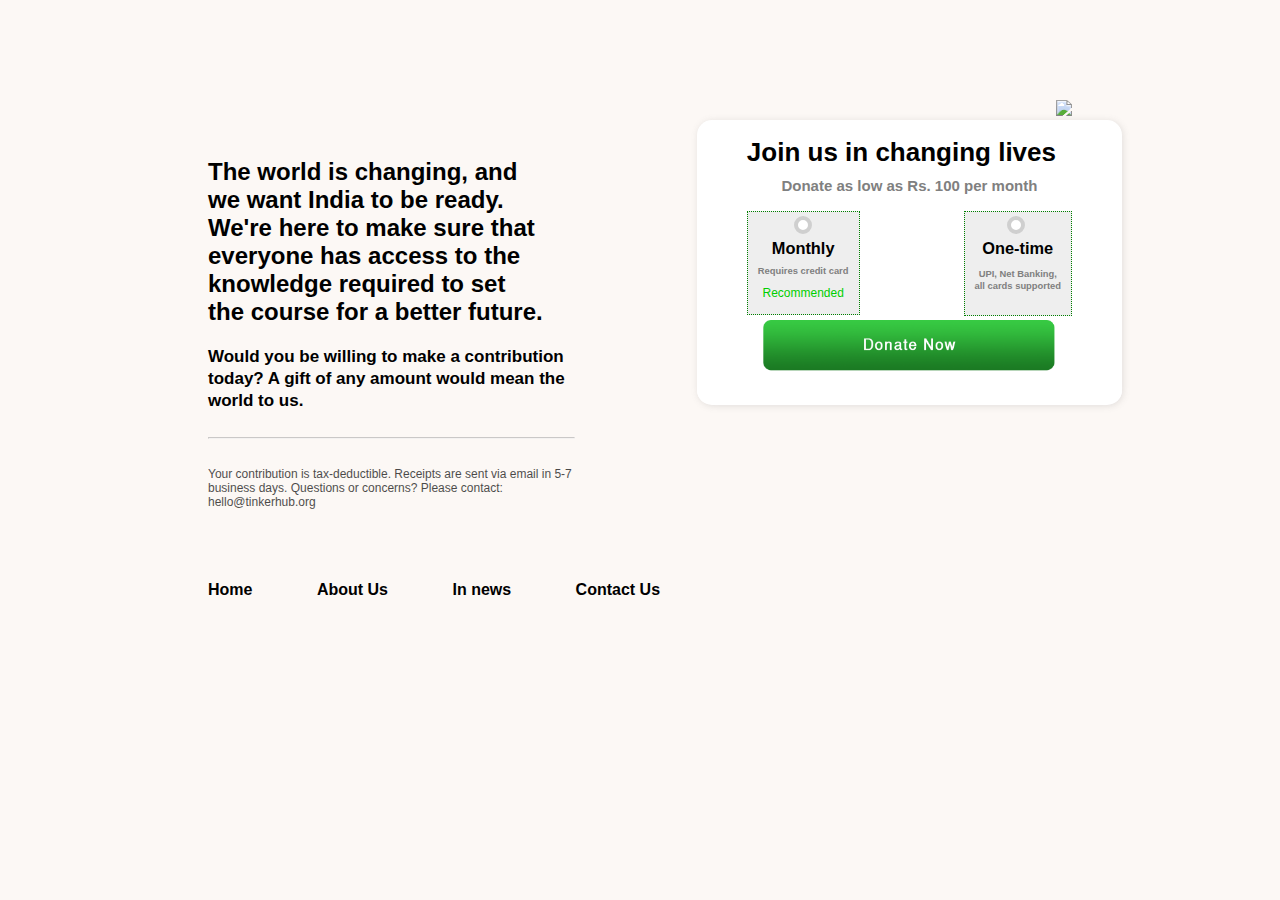
==== index.html @ a9831fdf "Added half of right side, corrected alignment" ====
<!DOCTYPE html>
<html>

<head>
    <title>TinkerHub Foundation - Donations</title>
    <link rel="stylesheet" href="css/style.css" type="text/css">
</head>

<body>
    <div class="text-description">
        <img src="images/TinkerHub_Foundation.png" alt="">
        <h2>The world is changing, and
            <br>we want India to be ready.
            <br>We're here to make sure that
            <br>everyone has access to the
            <br>knowledge required to set
            <br>the course for a better future.
        </h2>
        <h3>
            Would you be willing to make a contribution
            <br>today? A gift of any amount would mean the
            <br>world to us.
        </h3>
        <hr><br>
        <h5>
            Your contribution is tax-deductible. Receipts are sent via email in 5-7
            <br>business days. Questions or concerns? Please contact:
            <br>hello@tinkerhub.org
        </h5>
        <br><br>
        <ul class="footer">
            <li>
                <a href="home.html">Home</a>
            </li>
            <li>
                <a href="about.html">About Us</a>
            </li>
            <li>
                <a href="innews.html">In news</a>
            </li>
            <li>
                <a href="contactus.html">Contact Us</a>
            </li>
        </ul>
    </div>
    <div class="donbox">
        <div class="boxborder">
            <img class="hearticon" src="images/heart.png">
            <h1>Join us in changing lives</h1>
            <h5>Donate as low as Rs. 100 per month</h5>
            <div class="boxelements1">
                <input type="radio" id="radio_1" class="radio1" name="payment" value="monthly">
                <label for="radio_1" class="label1">
                    <span class="selection"></span>
                </label>
                <h3>Monthly</h3>
                <h6>Requires credit card</h6>
                <h4 class="recommend">Recommended</h4>
            </div>
            <div class="boxelements2">
                <input type="radio" id="radio_2" class="radio" name="payment" value="one-time">
                <label for="radio_2" class="label2">
                    <span class="selection"></span>
                </label>
                <h3>One-time</h3>
                <h6>UPI, Net Banking, <br><br>all cards supported</h6>
            </div>
            <div class="donatebutton">
                <a href=""></a>
            </div>
        </div>
        
        

    </div>
</body>

</html>
---- css/style.css ----
body
{
    background-color: #fcf8f5;
    margin-top: 50px;
    padding: 0%;
}
/*------------------------Text and Menu on the Left Side------------------------------*/
.text-description
{
    font-family: sans-serif;
    float: left;
    margin-left: 180px;
    margin-top: 70px;
}
.text-description img
{
    margin-left: 0%;
    max-width: 200px;
    height: auto;
}
.text-description h2
{
    margin-left: 20px;
    font-size: 24px;
    font-weight: bold;
    line-height: 28px;

}
.text-description h3
{
    margin-left: 20px;
    font-size: 17px;
    font-weight: bold;
    line-height: 22px;

}
body div hr
{
    float: left;
    width: 365px;
    margin-left: 20px;
    opacity: 50%;
}
.text-description h5
{
    margin-left: 20px;
    font-size: 12px;
    font-weight: lighter;
    opacity: 70%;
}
body div ul
{
    font-weight: bold;
    list-style: none outside none;
    float: left;
    margin-left: -60px;
    text-align: center;
}
body div ul li
{
    display: inline-block;
	margin: 0 0 0 20px;
	padding: 0;
	width: auto;
}
body div ul li a
{
    border: solid;
    border-color: transparent;
    border-width: 10px 20px 10px 20px;
    border-radius: 4px;
    color: #000000;
    text-decoration: none;
}
body div ul li a:hover
{
    transition: all 0.5s;
    background-color: #fce7e4;
    color: #da0000;
    border-color: #fce7e4;
}
/*------------------------Donation selection box on the Right Side------------------------------*/
body div.donbox div.boxborder 
{
    box-shadow: 1px 1px 7px rgba(117, 117, 117, 0.192);
    position: relative;
}
body div.donbox div.boxborder img 
{
    position: relative;
    top: -20px;
    max-width: 45px;
    height: auto;
}
body div.boxborder
{
    background-color: white;
    font-family: sans-serif;
    text-align: center;
    margin-top: 70px;
    float: right;
    max-width: 500px;
    height: auto;
    margin-right: 150px;
    border: solid white;
    border-width: 0px 50px 30px;
    border-radius: 15px;
}
body .boxborder h1
{
    float: inline-start;
    font-size: 26px;
}
body .boxborder h5
{
    font-size: 15px;
    line-height: 0px;
    color: grey;
}
body div.donbox div.boxelements1
{
    display: block;
    border: 1px dotted green;
    background-color: #eeeeee;
    float: left;
    line-height: 1px;
    font-size: 14px;
    padding: 4px 10px;
}
body div.donbox div.boxelements1 h6
{
    color: grey;
    line-height: 0px;
}
body div.donbox div.boxelements1 .recommend
{
    font-size: 12px;
    color: #00ce00;
    line-height: 1px;
    font-weight: normal;
    
}
body div.donbox div.boxelements2
{
    display: block;
    border: 1px dotted green;
    background-color: #eeeeee;
    float: right;
    line-height: 1px;
    font-size: 14px;
    padding: 4px 10px;
}
body div.donbox div.boxelements2 h6
{
    color: grey;
    line-height: 6px;
}
body div.donbox div.boxelements1 .radio1
{
    opacity: 0%;
}
body div.donbox div.boxelements1 .label1
{
    position: absolute;
    left: 47px;
    height: 10px;
    width: 10px;
    background-color: #ffffff;
    border-radius: 50%;
    border: 4px solid #cfcfcf;
}
body div.donbox div.boxelements1 .radio1:hover + .label1
{
    position: absolute;
    left: 47px;
    height: 6px;
    width: 6px;
    background-color: #ffffff;
    border-radius: 50%;
    border: 6px solid #a0beff;
}
body div.donbox div.boxelements1 .radio1:checked + .label1
{
    position: absolute;
    left: 47px;
    height: 6px;
    width: 6px;
    background-color: #ffffff;
    border-radius: 50%;
    border: 6px solid #1761ff;
}
body div.donbox div.boxelements2 .radio
{
    opacity: 0%;
}
body div.donbox div.boxelements2 .label2
{
    position: absolute;
    right: 47px;
    height: 10px;
    width: 10px;
    background-color: #ffffff;
    border-radius: 50%;
    border: 4px solid #cfcfcf;
}
body div.donbox div.boxelements2 .radio:hover + .label2
{
    position: absolute;
    right: 47px;
    height: 6px;
    width: 6px;
    background-color: #ffffff;
    border-radius: 50%;
    border: 6px solid #a0beff;
}
body div.donbox div.boxelements2 .radio:checked + .label2
{
    position: absolute;
    right: 47px;
    height: 6px;
    width: 6px;
    background-color: #ffffff;
    border-radius: 50%;
    border: 6px solid #1761ff;
}
body div.donbox div.boxborder div.donatebutton
{
    text-align: center;
}
body div.donbox div.boxborder div.donatebutton a
{
    display: inline-block;
    background: url(../images/donatebutton.png) no-repeat;   
    width: 300px;
    height: 55px;
    background-size: 100%;
    background-position: 0% 0%;
}
body div.donbox div.boxborder div.donatebutton a:hover
{
    background-position: 0% 50%;
}
body div.donbox div.boxborder div.donatebutton a:active
{
    background-position: 0% 100%;
}
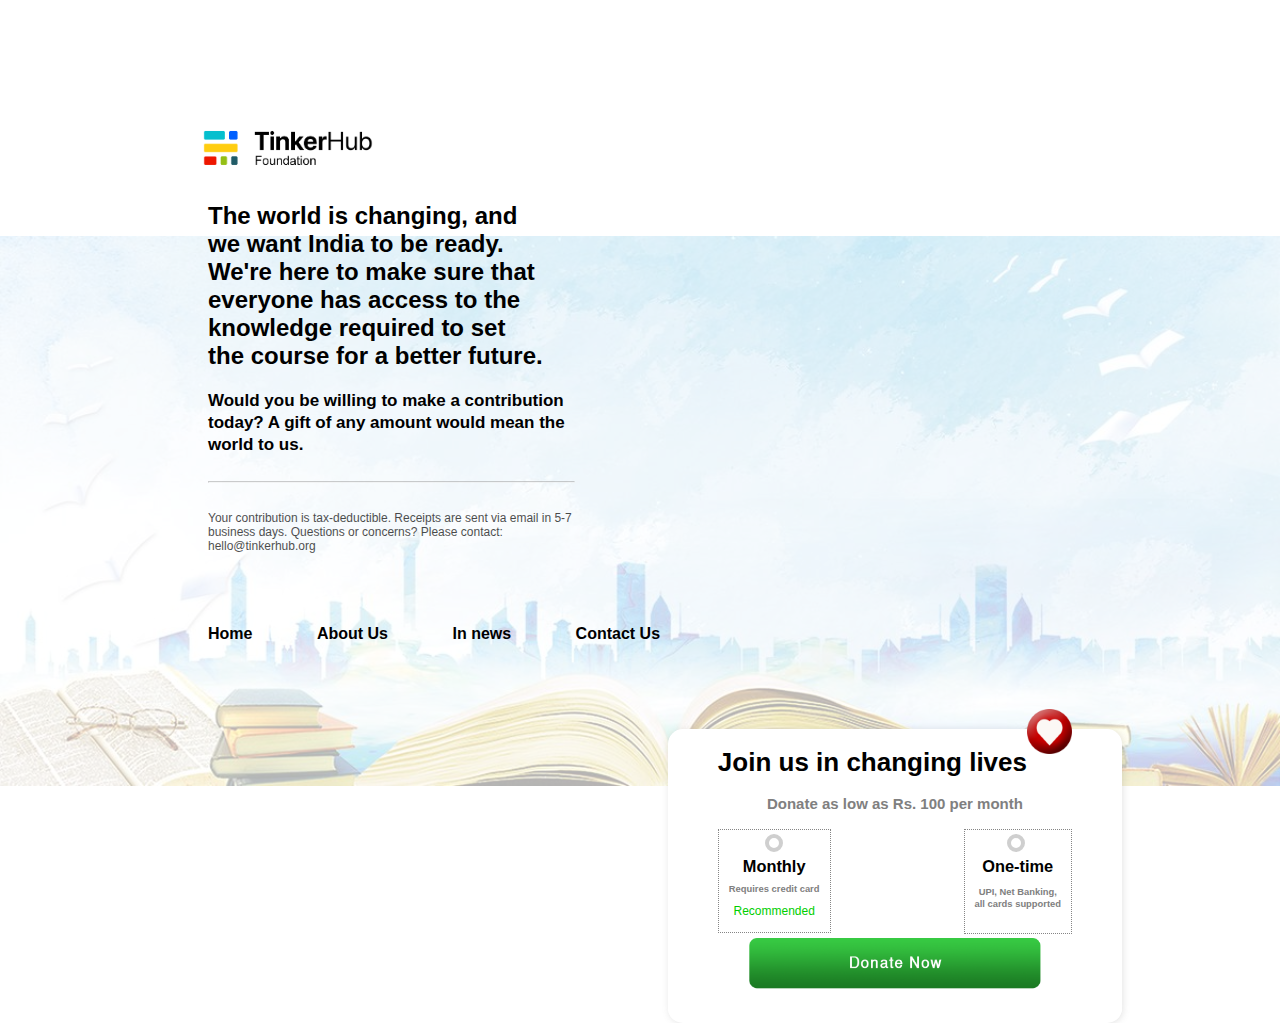
==== commit ebbb3dc2: "added a background image" ====
--- a/index.html
+++ b/index.html
@@ -7,6 +7,21 @@
 </head>
 
 <body>
+    <div class="background-image">
+        <style>
+            body {
+              background-image: url('images/bg.jpg');
+              height: 100%; 
+
+               /* Center and scale the image nicely */
+               background-position: center;
+               background-repeat: no-repeat;
+               background-size: contain;
+               background-color: rgba(255,255,255,0.7);
+               background-blend-mode: lighten;
+            }
+        </style>
+    </div>
     <div class="text-description">
         <img src="images/TinkerHub_Foundation.png" alt="">
         <h2>The world is changing, and
@@ -23,9 +38,9 @@
         </h3>
         <hr><br>
         <h5>
-            Your contribution is tax-deductible. Receipts are sent via email in 5-7
+            <b>Your contribution is tax-deductible. Receipts are sent via email in 5-7
             <br>business days. Questions or concerns? Please contact:
-            <br>hello@tinkerhub.org
+            <br>hello@tinkerhub.org</b>
         </h5>
         <br><br>
         <ul class="footer">
--- a/css/style.css
+++ b/css/style.css
@@ -120,8 +120,8 @@
 body div.donbox div.boxelements1
 {
     display: block;
-    border: 1px dotted green;
-    background-color: #eeeeee;
+    border: 1px dotted #858585;
+    background-color: transparent;
     float: left;
     line-height: 1px;
     font-size: 14px;
@@ -143,8 +143,8 @@
 body div.donbox div.boxelements2
 {
     display: block;
-    border: 1px dotted green;
-    background-color: #eeeeee;
+    border: 1px dotted #858585;
+    background-color: transparent;
     float: right;
     line-height: 1px;
     font-size: 14px;
@@ -188,6 +188,7 @@
     background-color: #ffffff;
     border-radius: 50%;
     border: 6px solid #1761ff;
+    transition: all .5s;
 }
 body div.donbox div.boxelements2 .radio
 {
@@ -222,6 +223,7 @@
     background-color: #ffffff;
     border-radius: 50%;
     border: 6px solid #1761ff;
+    transition: all .5s;
 }
 body div.donbox div.boxborder div.donatebutton
 {
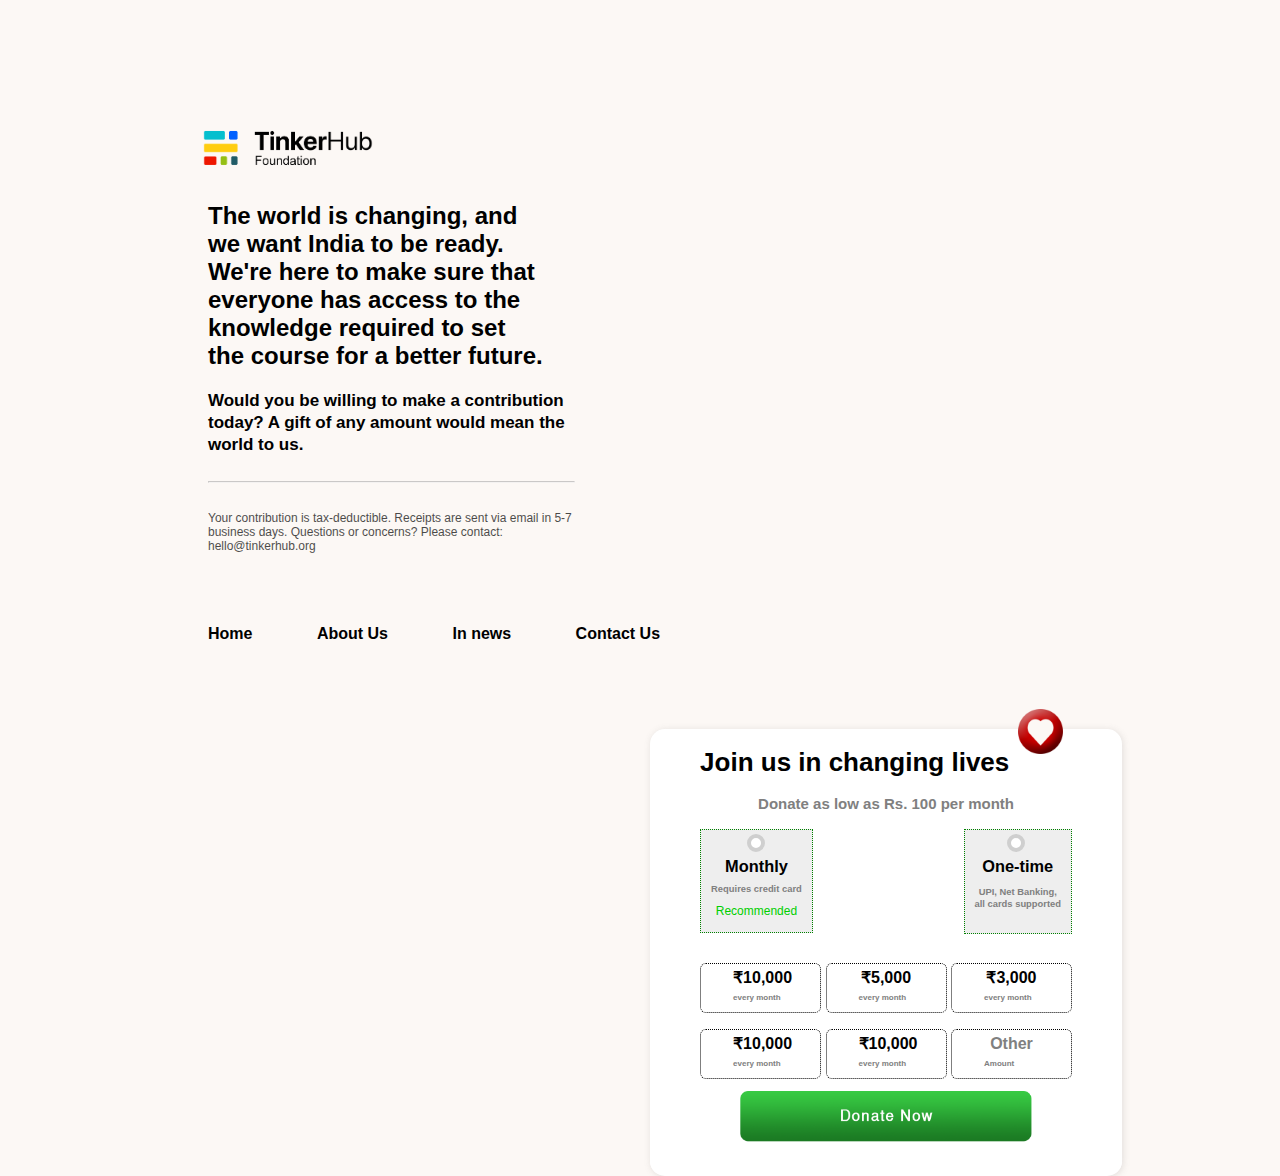
==== commit ecae0e13: "Added buttons for choosing amount" ====
--- a/index.html
+++ b/index.html
@@ -7,21 +7,6 @@
 </head>
 
 <body>
-    <div class="background-image">
-        <style>
-            body {
-              background-image: url('images/bg.jpg');
-              height: 100%; 
-
-               /* Center and scale the image nicely */
-               background-position: center;
-               background-repeat: no-repeat;
-               background-size: contain;
-               background-color: rgba(255,255,255,0.7);
-               background-blend-mode: lighten;
-            }
-        </style>
-    </div>
     <div class="text-description">
         <img src="images/TinkerHub_Foundation.png" alt="">
         <h2>The world is changing, and
@@ -38,9 +23,9 @@
         </h3>
         <hr><br>
         <h5>
-            <b>Your contribution is tax-deductible. Receipts are sent via email in 5-7
+            Your contribution is tax-deductible. Receipts are sent via email in 5-7
             <br>business days. Questions or concerns? Please contact:
-            <br>hello@tinkerhub.org</b>
+            <br>hello@tinkerhub.org
         </h5>
         <br><br>
         <ul class="footer">
@@ -79,15 +64,25 @@
                 </label>
                 <h3>One-time</h3>
                 <h6>UPI, Net Banking, <br><br>all cards supported</h6>
-            </div>
+            </div>  
+            <br><br><br>            <br><br><br> <br>
+
+                <button style="padding: 0px 32px; text-align: center; text-decoration: none; border-radius: 6px; display: inline-block; font-size: 1.0em; height: 50px; width: 121px; position: relative;border-style: dotted;"><span>&#8377;</span>10,000<br><h1 style="font-weight: bolder; font-size: 0.5em;color: grey">every month</h1></button>
+                 <button style="padding: 0px 32px; text-align: center; text-decoration: none; border-radius: 6px; display: inline-block; font-size: 1.0em; height: 50px; width: 121px; position: relative;border-style: dotted;"><span>&#8377;</span>5,000<br><h1 style="font-weight: bolder; font-size: 0.5em;color: grey">every month</h1></button>
+
+                  <button style="padding: 0px 32px; text-align: center; text-decoration: none; border-radius: 6px; display: inline-block; font-size: 1.0em; height: 50px; width: 121px; position: relative;border-style: dotted;"><span>&#8377;</span>3,000<br><h1 style="font-weight: bolder; font-size: 0.5em;color: grey">every month</h1></button>
+                  <br>
+                  <button style="padding: 0px 32px; text-align: center; text-decoration: none; border-radius: 6px; display: inline-block; font-size: 1.0em; height: 50px; width: 121px; position: relative;border-style: dotted;"><span>&#8377;</span>10,000<br><h1 style="font-weight: bolder; font-size: 0.5em;color: grey">every month</h1></button>
+                  <button style="padding: 0px 32px; text-align: center; text-decoration: none; border-radius: 6px; display: inline-block; font-size: 1.0em; height: 50px; width: 121px; position: relative;border-style: dotted;"><span>&#8377;</span>10,000<br><h1 style="font-weight: bolder; font-size: 0.5em;color: grey">every month</h1></button>
+                  <button style="padding: 0px 32px; text-align: center; text-decoration: none; border-radius: 6px; display: inline-block; font-size: 1.0em; height: 50px; width: 121px; position: relative;border-style: dotted;color: grey">Other<br><h1 style="font-weight: bolder; font-size: 0.5em;color: grey">Amount</h1></button>
+                  <div style="display: inline;" align="center">
+                    </div>
             <div class="donatebutton">
                 <a href=""></a>
-            </div>
-        </div>
-        
+            </div>        
         
 
     </div>
 </body>
 
-</html>+</html>
--- a/css/style.css
+++ b/css/style.css
@@ -120,8 +120,8 @@
 body div.donbox div.boxelements1
 {
     display: block;
-    border: 1px dotted #858585;
-    background-color: transparent;
+    border: 1px dotted green;
+    background-color: #eeeeee;
     float: left;
     line-height: 1px;
     font-size: 14px;
@@ -143,8 +143,8 @@
 body div.donbox div.boxelements2
 {
     display: block;
-    border: 1px dotted #858585;
-    background-color: transparent;
+    border: 1px dotted green;
+    background-color: #eeeeee;
     float: right;
     line-height: 1px;
     font-size: 14px;
@@ -188,7 +188,6 @@
     background-color: #ffffff;
     border-radius: 50%;
     border: 6px solid #1761ff;
-    transition: all .5s;
 }
 body div.donbox div.boxelements2 .radio
 {
@@ -223,7 +222,6 @@
     background-color: #ffffff;
     border-radius: 50%;
     border: 6px solid #1761ff;
-    transition: all .5s;
 }
 body div.donbox div.boxborder div.donatebutton
 {
@@ -245,4 +243,34 @@
 body div.donbox div.boxborder div.donatebutton a:active
 {
     background-position: 0% 100%;
-}+}
+
+/* GENERAL BUTTON STYLING */
+button,
+button::after {
+  -webkit-transition: all 0.3s;
+  -moz-transition: all 0.3s;
+  -o-transition: all 0.3s;
+  transition: all 0.3s;
+}
+button {
+  background: none;
+  border: 1px solid #000000;
+  border-radius: 10px;
+  color: #000000;
+  display: block;
+  font-size: 1em;
+  font-weight: bold;
+  margin: 0.5em auto;
+  padding: 1em 1em;
+  position: ;
+  text-transform: auto;
+}
+
+
+
+button:hover {
+  color: green;
+}
+
+
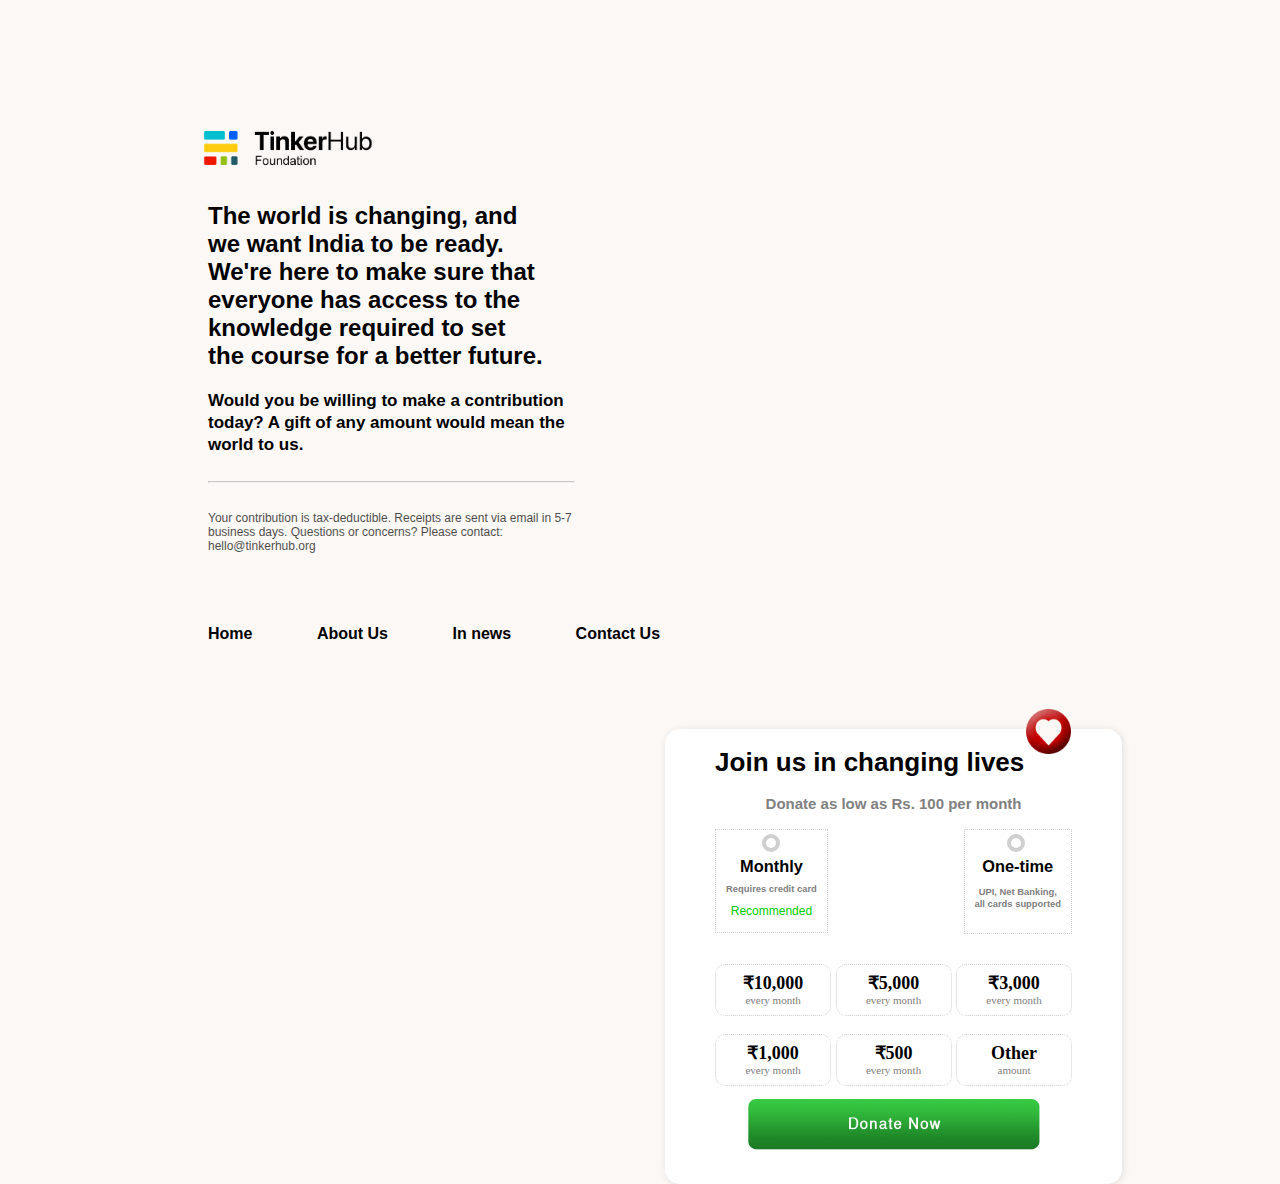
==== commit dfe251e6: "Merge pull request #14 from GameGodS3/FrontEnd" ====
--- a/index.html
+++ b/index.html
@@ -65,22 +65,27 @@
                 <h3>One-time</h3>
                 <h6>UPI, Net Banking, <br><br>all cards supported</h6>
             </div>  
-            <br><br><br>            <br><br><br> <br>
-
-                <button style="padding: 0px 32px; text-align: center; text-decoration: none; border-radius: 6px; display: inline-block; font-size: 1.0em; height: 50px; width: 121px; position: relative;border-style: dotted;"><span>&#8377;</span>10,000<br><h1 style="font-weight: bolder; font-size: 0.5em;color: grey">every month</h1></button>
-                 <button style="padding: 0px 32px; text-align: center; text-decoration: none; border-radius: 6px; display: inline-block; font-size: 1.0em; height: 50px; width: 121px; position: relative;border-style: dotted;"><span>&#8377;</span>5,000<br><h1 style="font-weight: bolder; font-size: 0.5em;color: grey">every month</h1></button>
-
-                  <button style="padding: 0px 32px; text-align: center; text-decoration: none; border-radius: 6px; display: inline-block; font-size: 1.0em; height: 50px; width: 121px; position: relative;border-style: dotted;"><span>&#8377;</span>3,000<br><h1 style="font-weight: bolder; font-size: 0.5em;color: grey">every month</h1></button>
-                  <br>
-                  <button style="padding: 0px 32px; text-align: center; text-decoration: none; border-radius: 6px; display: inline-block; font-size: 1.0em; height: 50px; width: 121px; position: relative;border-style: dotted;"><span>&#8377;</span>10,000<br><h1 style="font-weight: bolder; font-size: 0.5em;color: grey">every month</h1></button>
-                  <button style="padding: 0px 32px; text-align: center; text-decoration: none; border-radius: 6px; display: inline-block; font-size: 1.0em; height: 50px; width: 121px; position: relative;border-style: dotted;"><span>&#8377;</span>10,000<br><h1 style="font-weight: bolder; font-size: 0.5em;color: grey">every month</h1></button>
-                  <button style="padding: 0px 32px; text-align: center; text-decoration: none; border-radius: 6px; display: inline-block; font-size: 1.0em; height: 50px; width: 121px; position: relative;border-style: dotted;color: grey">Other<br><h1 style="font-weight: bolder; font-size: 0.5em;color: grey">Amount</h1></button>
-                  <div style="display: inline;" align="center">
-                    </div>
+            <div class="amounts">
+                    <br><br><br><br><br><br><br>
+                    <!--button><span>&#8377;</span>10,000<br><h1>every month</h1></button>
+                    <button><span>&#8377;</span>10,000<br><h1>every month</h1></button>
+                    <button><span>&#8377;</span>10,000<br><h1>every month</h1></button>
+                    <br>
+                    <button><span>&#8377;</span>10,000<br><h1>every month</h1></button>
+                    <button><span>&#8377;</span>10,000<br><h1>every month</h1></button>
+                    <button>Other<br><h1>Amount</h1></button-->
+                    <input id="10k" type="radio" class="amountradio" name="amount" value="10000"><label for="10k" class="label"><span>&#8377;</span>10,000<p>every month</p></label></input>
+                    <input id="5k" type="radio" class="amountradio" name="amount" value="5000"><label for="5k" class="label"><span>&#8377;</span>5,000<p>every month</p></label></input>
+                    <input id="3k" type="radio" class="amountradio" name="amount" value="3000"><label for="3k" class="label"><span>&#8377;</span>3,000<p>every month</p></label></input>
+                    <br>
+                    <input id="1k" type="radio" class="amountradio" name="amount" value="1000"><label for="1k" class="label"><span>&#8377;</span>1,000<p>every month</p></label></input>
+                    <input id="5c" type="radio" class="amountradio" name="amount" value="500"><label for="5c" class="label"><span>&#8377;</span>500<p>every month</p></label></input>
+                    <input id="x" type="radio" class="amountradio" name="amount" value="other"><label for="x" class="label">Other<p>amount</p></label></input>
+            </div>
             <div class="donatebutton">
                 <a href=""></a>
             </div>        
-        
+        </div>
 
     </div>
 </body>
--- a/css/style.css
+++ b/css/style.css
@@ -120,8 +120,8 @@
 body div.donbox div.boxelements1
 {
     display: block;
-    border: 1px dotted green;
-    background-color: #eeeeee;
+    border: 1px dotted #cfcfcf;
+    background-color: transparent;
     float: left;
     line-height: 1px;
     font-size: 14px;
@@ -143,8 +143,8 @@
 body div.donbox div.boxelements2
 {
     display: block;
-    border: 1px dotted green;
-    background-color: #eeeeee;
+    border: 1px dotted #cfcfcf;
+    background-color: transparent;
     float: right;
     line-height: 1px;
     font-size: 14px;
@@ -188,6 +188,7 @@
     background-color: #ffffff;
     border-radius: 50%;
     border: 6px solid #1761ff;
+    transition: all .5s;
 }
 body div.donbox div.boxelements2 .radio
 {
@@ -222,6 +223,7 @@
     background-color: #ffffff;
     border-radius: 50%;
     border: 6px solid #1761ff;
+    transition: all .5s;
 }
 body div.donbox div.boxborder div.donatebutton
 {
@@ -245,32 +247,68 @@
     background-position: 0% 100%;
 }
 
-/* GENERAL BUTTON STYLING */
-button,
-button::after {
-  -webkit-transition: all 0.3s;
-  -moz-transition: all 0.3s;
-  -o-transition: all 0.3s;
-  transition: all 0.3s;
-}
-button {
-  background: none;
-  border: 1px solid #000000;
-  border-radius: 10px;
-  color: #000000;
-  display: block;
-  font-size: 1em;
-  font-weight: bold;
-  margin: 0.5em auto;
-  padding: 1em 1em;
-  position: ;
-  text-transform: auto;
-}
-
-
-
-button:hover {
-  color: green;
-}
-
-
+/*body div.donbox div.boxborder div.amounts button
+{
+    padding: 0px 32px; 
+    text-align: center; 
+    text-decoration: none; 
+    border-radius: 6px; 
+    display: inline-block; 
+    font-size: 1.0em;
+    font-weight: bold; 
+    height: 50px; 
+    width: 121px;
+    position: relative;
+    border: 1px dotted grey;
+    background: transparent;
+    margin: 0.5em auto;
+    
+}
+
+body div.donbox div.boxborder div.amounts button h1
+{
+    font-weight: normal; 
+    font-size: 0.5em;
+    color: grey
+}*/
+
+body div.donbox div.boxborder div.amounts .amountradio
+{
+    display: none;
+}
+
+body div.donbox div.boxborder div.amounts .amountradio+.label
+{
+    background: none;
+    border: 1px dotted #cfcfcf;
+    border-radius: 10px;
+    color: #000000;
+    display: inline-block;
+    font-family: 'Segoe UI';
+    font-size: 18px;
+    font-weight: bold;
+    margin: 0.5em auto;
+    text-transform: auto;
+    width: 70px;
+    padding: 15px 22px 1px;
+    line-height: 6px;
+}
+body div.donbox div.boxborder div.amounts .amountradio+.label p
+{
+    font-size: 11px;
+    color: grey;
+    font-weight: normal;
+}
+body div.donbox div.boxborder div.amounts .amountradio+.label:hover
+{
+    color: #00b400;
+    border: 1px dashed #888888;
+    transition: all .25s;
+}
+body div.donbox div.boxborder div.amounts .amountradio:checked+.label
+{
+    color: #00b400;
+    border: 1px solid #7e7e7e;
+    transition: all .5s;
+    box-shadow: #7e7e7e 1px 1px 3px;
+}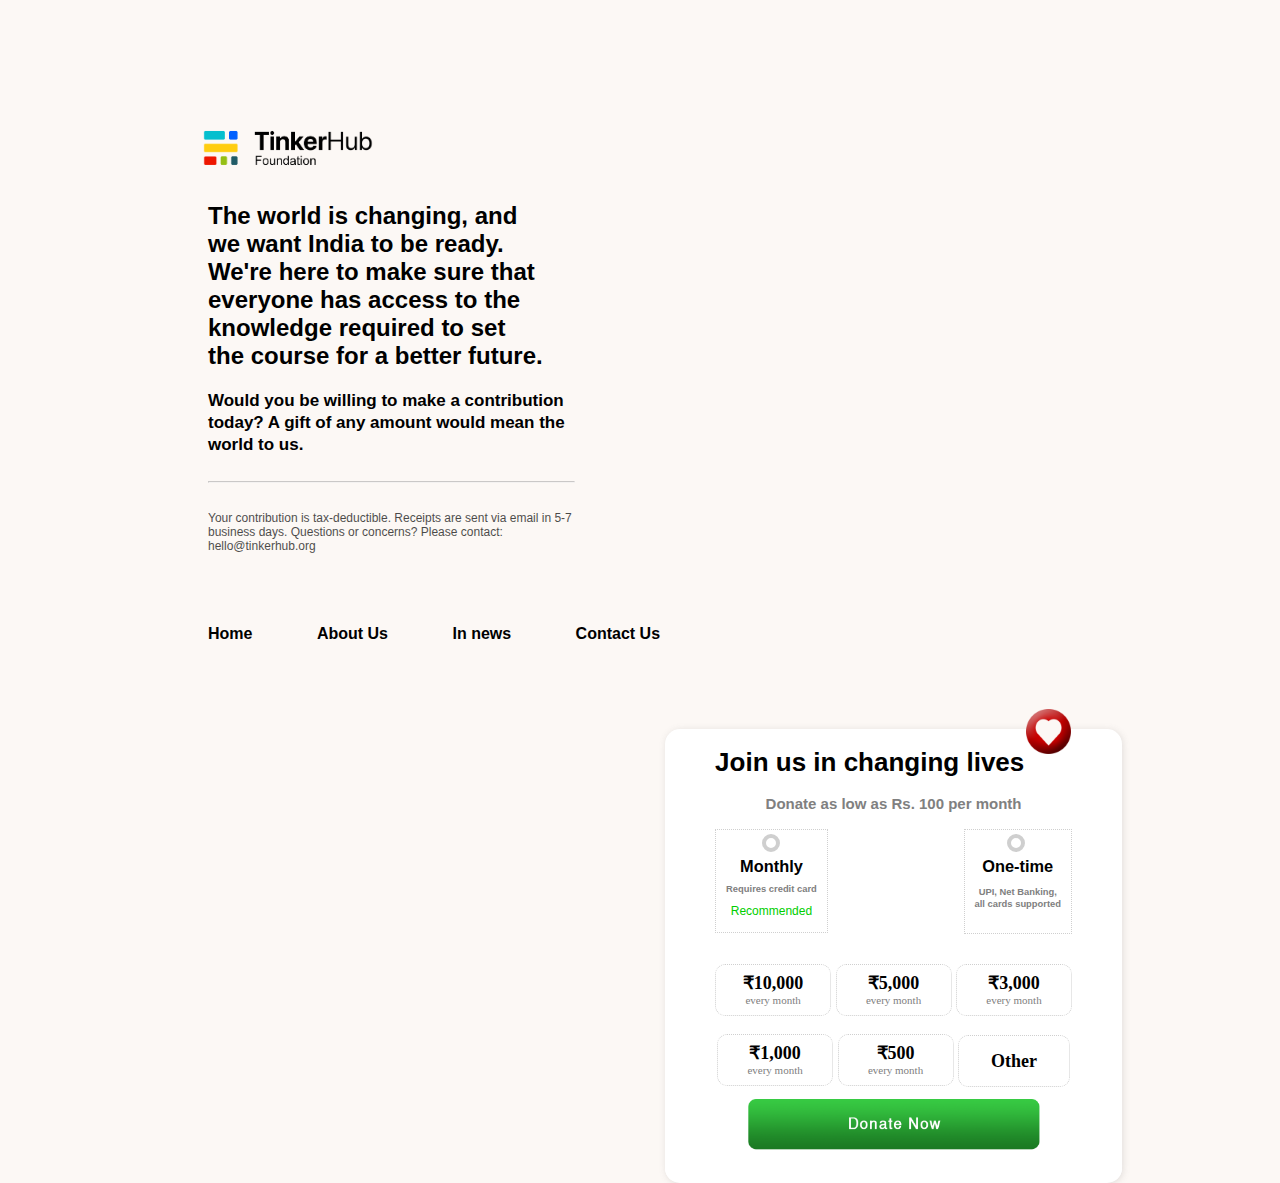
==== commit 1130d7ed: "Merge pull request #18 from GameGodS3/FrontEnd" ====
--- a/index.html
+++ b/index.html
@@ -30,16 +30,16 @@
         <br><br>
         <ul class="footer">
             <li>
-                <a href="home.html">Home</a>
+                <a href="https://tinkerhub.org">Home</a>
             </li>
             <li>
-                <a href="about.html">About Us</a>
+                <a href="https://tinkerhub.org/about">About Us</a>
             </li>
             <li>
                 <a href="innews.html">In news</a>
             </li>
             <li>
-                <a href="contactus.html">Contact Us</a>
+                <a href="https://tinkerhub.org/contact">Contact Us</a>
             </li>
         </ul>
     </div>
@@ -48,8 +48,9 @@
             <img class="hearticon" src="images/heart.png">
             <h1>Join us in changing lives</h1>
             <h5>Donate as low as Rs. 100 per month</h5>
+            <form method="POST"> 
             <div class="boxelements1">
-                <input type="radio" id="radio_1" class="radio1" name="payment" value="monthly">
+                <input type="radio" id="radio_1" class="radio1" name="payment" value="subscription" onchange="paymenttype(this.value)">
                 <label for="radio_1" class="label1">
                     <span class="selection"></span>
                 </label>
@@ -58,7 +59,7 @@
                 <h4 class="recommend">Recommended</h4>
             </div>
             <div class="boxelements2">
-                <input type="radio" id="radio_2" class="radio" name="payment" value="one-time">
+                <input type="radio" id="radio_2" class="radio" name="payment" value="one_time" onchange="paymenttype(this.value)">
                 <label for="radio_2" class="label2">
                     <span class="selection"></span>
                 </label>
@@ -67,24 +68,31 @@
             </div>  
             <div class="amounts">
                     <br><br><br><br><br><br><br>
-                    <!--button><span>&#8377;</span>10,000<br><h1>every month</h1></button>
-                    <button><span>&#8377;</span>10,000<br><h1>every month</h1></button>
-                    <button><span>&#8377;</span>10,000<br><h1>every month</h1></button>
+                    <input id="10k" type="radio" class="amountradio" name="amount" value="10000" onclick="tobackend(this.value)"><label for="10k" class="label"><span>&#8377;</span>10,000<p>every month</p></label></input>
+                    <input id="5k" type="radio" class="amountradio" name="amount" value="5000" onclick="tobackend(this.value)"><label for="5k" class="label"><span>&#8377;</span>5,000<p>every month</p></label></input>
+                    <input id="3k" type="radio" class="amountradio" name="amount" value="3000" onclick="tobackend(this.value)"><label for="3k" class="label"><span>&#8377;</span>3,000<p>every month</p></label></input>
                     <br>
-                    <button><span>&#8377;</span>10,000<br><h1>every month</h1></button>
-                    <button><span>&#8377;</span>10,000<br><h1>every month</h1></button>
-                    <button>Other<br><h1>Amount</h1></button-->
-                    <input id="10k" type="radio" class="amountradio" name="amount" value="10000"><label for="10k" class="label"><span>&#8377;</span>10,000<p>every month</p></label></input>
-                    <input id="5k" type="radio" class="amountradio" name="amount" value="5000"><label for="5k" class="label"><span>&#8377;</span>5,000<p>every month</p></label></input>
-                    <input id="3k" type="radio" class="amountradio" name="amount" value="3000"><label for="3k" class="label"><span>&#8377;</span>3,000<p>every month</p></label></input>
-                    <br>
-                    <input id="1k" type="radio" class="amountradio" name="amount" value="1000"><label for="1k" class="label"><span>&#8377;</span>1,000<p>every month</p></label></input>
-                    <input id="5c" type="radio" class="amountradio" name="amount" value="500"><label for="5c" class="label"><span>&#8377;</span>500<p>every month</p></label></input>
-                    <input id="x" type="radio" class="amountradio" name="amount" value="other"><label for="x" class="label">Other<p>amount</p></label></input>
+                    <input id="1k" type="radio" class="amountradio" name="amount" value="1000" onclick="tobackend(this.value)"><label for="1k" class="label"><span>&#8377;</span>1,000<p>every month</p></label></input>
+                    <input id="5c" type="radio" class="amountradio" name="amount" value="500" onclick="tobackend(this.value)"><label for="5c" class="label"><span>&#8377;</span>500<p>every month</p></label></input>
+                    <input id="x" type="text" class="otheramount" name="amount" value="Other" onfocus="this.value=''" onchange="tobackend(this.value)"></input>
             </div>
             <div class="donatebutton">
-                <a href=""></a>
-            </div>        
+                <input type="text" id="amount" style="display: none;">
+                <input type="text" id="type" style="display: none;">
+                <button type="submit"></button>
+            </div>
+            </form>
+            
+            <script>
+                function paymenttype(payment_type)
+                {
+                    document.getElementById("type").value = payment_type;
+                }
+                function tobackend(amount)
+                {
+                    document.getElementById("amount").value = amount;
+                }
+            </script>
         </div>
 
     </div>
--- a/css/style.css
+++ b/css/style.css
@@ -99,7 +99,7 @@
     text-align: center;
     margin-top: 70px;
     float: right;
-    max-width: 500px;
+    max-width: 400px;
     height: auto;
     margin-right: 150px;
     border: solid white;
@@ -225,52 +225,7 @@
     border: 6px solid #1761ff;
     transition: all .5s;
 }
-body div.donbox div.boxborder div.donatebutton
-{
-    text-align: center;
-}
-body div.donbox div.boxborder div.donatebutton a
-{
-    display: inline-block;
-    background: url(../images/donatebutton.png) no-repeat;   
-    width: 300px;
-    height: 55px;
-    background-size: 100%;
-    background-position: 0% 0%;
-}
-body div.donbox div.boxborder div.donatebutton a:hover
-{
-    background-position: 0% 50%;
-}
-body div.donbox div.boxborder div.donatebutton a:active
-{
-    background-position: 0% 100%;
-}
-
-/*body div.donbox div.boxborder div.amounts button
-{
-    padding: 0px 32px; 
-    text-align: center; 
-    text-decoration: none; 
-    border-radius: 6px; 
-    display: inline-block; 
-    font-size: 1.0em;
-    font-weight: bold; 
-    height: 50px; 
-    width: 121px;
-    position: relative;
-    border: 1px dotted grey;
-    background: transparent;
-    margin: 0.5em auto;
-    
-}
-
-body div.donbox div.boxborder div.amounts button h1
-{
-    font-weight: normal; 
-    font-size: 0.5em;
-    color: grey
-}*/
+/*-----------------------------------Amount Selection Buttons-----------------------------------------*/
 
 body div.donbox div.boxborder div.amounts .amountradio
 {
@@ -309,6 +264,58 @@
 {
     color: #00b400;
     border: 1px solid #7e7e7e;
-    transition: all .5s;
+    transition: all .1s;
     box-shadow: #7e7e7e 1px 1px 3px;
-}+}
+body div.donbox div.boxborder div.amounts .otheramount
+{
+    background: none;
+    text-align: center;
+    border: 1px dotted #cfcfcf;
+    border-radius: 10px;
+    color: #000000;
+    display: inline-block;
+    font-family: 'Segoe UI';
+    font-size: 18px;
+    font-weight: bold;
+    margin: 0px;
+    text-transform: auto;
+    width: 70px;
+    height: 10px;
+    line-height: 6px;
+    padding: 20px;
+    outline: none;
+    position: relative;
+    bottom: 7px;
+}
+body div.donbox div.boxborder div.amounts .otheramount:hover
+{
+    color: #00b400;
+    border: 1px dashed #888888;
+    transition: all .25s;
+}
+
+/*------------------------------Donate Button---------------------------------*/
+body div.donbox div.boxborder div.donatebutton
+{
+    text-align: center;
+}
+body div.donbox div.boxborder div.donatebutton button
+{
+    background: url(../images/donatebutton.png) no-repeat;   
+    width: 300px;
+    height: 55px;
+    background-size: 100%;
+    background-position: 0% 0%;
+    border: none;
+    outline: none;
+}
+body div.donbox div.boxborder div.donatebutton button:hover
+{
+    background-position: 0% 50%;
+}
+body div.donbox div.boxborder div.donatebutton button:active
+{
+    background-position: 0% 100%;
+}
+
